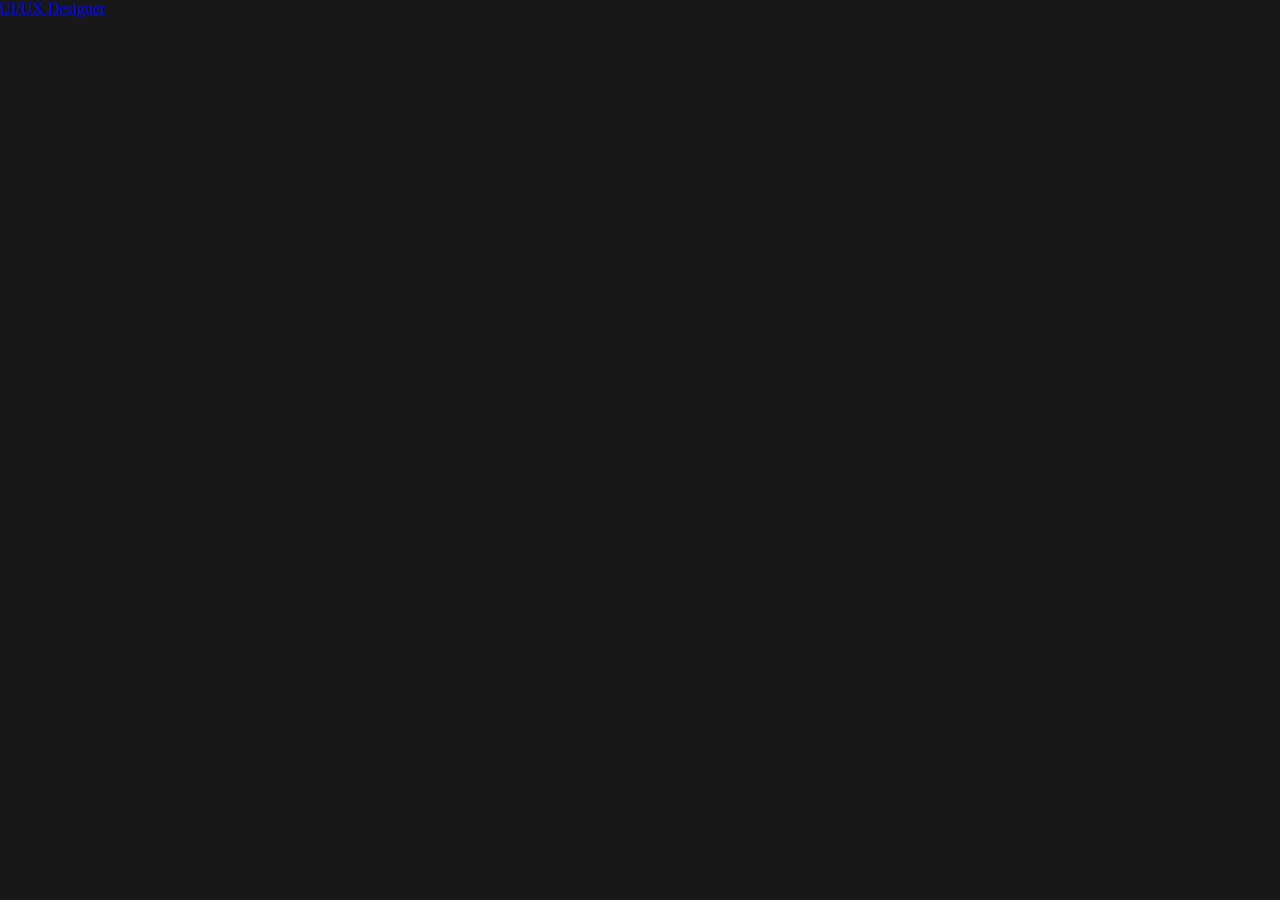
==== buttons.html @ eb804b86 "added typewriter text on click" ====
<!DOCTYPE html>
<html lang="en">

<head>

    <meta charset="UTF-8">
    <meta name="viewport" content="width=device-width, initial-scale=1.0">
    <title>DI Site Exploration</title>

    <link rel="stylesheet" href="./css/styles.min.css">
    </link>

</head>

<body>

    <div>
        <div class="container">
          <ul>
            <li><a href="#"><div aria-hidden="true">UI/UX Designer</div></a></li>
          </ul>
        </div>
      </div>


    <script src="buttons.js"></script>
</body>

</html>
---- css/styles.min.css ----
*{margin:0;padding:0}h1{color:#15A7FB;opacity:0.65;font-family:'fredoka one';font-size:3.5rem}body{min-height:100vh;background-color:#181818}.wrapper{max-width:1280px;margin:0 auto}.top-ribbon{margin:0 0 0 4rem 0}.top-ribbon .logo-main img{max-width:5rem;padding-left:2.3rem}.top-ribbon ul{display:-webkit-box;display:-ms-flexbox;display:flex;list-style:none;font-family:Helvetica, Arial, sans-serif;font-weight:bold;font-size:0.75rem}.top-ribbon ul li{padding:1rem 2.5rem;color:#98D1FF}.top-nav{display:-webkit-box;display:-ms-flexbox;display:flex;-webkit-box-pack:justify;-ms-flex-pack:justify;justify-content:space-between;-webkit-box-align:center;-ms-flex-align:center;align-items:center;margin-top:1rem}.all{display:-webkit-box;display:-ms-flexbox;display:flex;-webkit-box-orient:vertical;-webkit-box-direction:normal;-ms-flex-direction:column;flex-direction:column;-webkit-box-align:center;-ms-flex-align:center;align-items:center;-webkit-box-pack:center;-ms-flex-pack:center;justify-content:center}.flex-contain{display:-webkit-box;display:-ms-flexbox;display:flex;-webkit-box-orient:vertical;-webkit-box-direction:normal;-ms-flex-direction:column;flex-direction:column;-webkit-box-align:center;-ms-flex-align:center;align-items:center;-webkit-box-pack:center;-ms-flex-pack:center;justify-content:center;height:100vh;padding:0 1.5rem}.camera{display:-webkit-box;display:-ms-flexbox;display:flex;-webkit-box-pack:left;-ms-flex-pack:left;justify-content:left;margin:0 1rem 0 2rem}.camera img{max-height:50vh;min-height:200px;max-width:50vw}.content{display:-webkit-box;display:-ms-flexbox;display:flex;margin:0 auto;max-width:400px;-webkit-box-pack:space-evenly;-ms-flex-pack:space-evenly;justify-content:space-evenly}.logo{display:-webkit-box;display:-ms-flexbox;display:flex}.logo img{max-width:10.9rem}.logo-glow{position:relative;background-repeat:no-repeat;transition:1s ease all;-moz-transition:1s ease all;-webkit-transition:1s ease all;-o-transition:1s ease all}.logo-glow img{margin:0 auto}#glow-1,#glow-2{position:absolute;transition:1s ease all;-moz-transition:1s ease all;-webkit-transition:1s ease all;-o-transition:1s ease all}.display-none{z-index:-10;transition:1s ease all;-moz-transition:1s ease all;-webkit-transition:1s ease all;-o-transition:1s ease all}button{-webkit-transition:-webkit-box-shadow 0.6s ease-out;transition:-webkit-box-shadow 0.6s ease-out;transition:box-shadow 0.6s ease-out;transition:box-shadow 0.6s ease-out, -webkit-box-shadow 0.6s ease-out;-moz-transition:box-shadow 0.6s ease-out;padding:1rem 2rem;background-color:#181818;border:0;border-radius:10px;color:lightblue;-webkit-box-shadow:0 0 10px black;box-shadow:0 0 10px black;font-family:Helvetica, Arial, sans-serif}button:hover{cursor:pointer;-webkit-box-shadow:0 0 10px #57befa;box-shadow:0 0 10px #57befa}.plus{text-align:center;width:100%;color:lightblue;margin:1rem 0}@media only screen and (max-width: 500px){.flex-contain{-webkit-box-orient:vertical;-webkit-box-direction:normal;-ms-flex-direction:column;flex-direction:column;margin-bottom:2rem}.camera{margin:0}}.buttons ul{margin:0;padding:0;display:-webkit-box;display:-ms-flexbox;display:flex}.buttons ul li{list-style:none;margin:0 15px}.buttons ul li a{position:relative;padding:1rem 2rem;display:block;text-align:center;text-decoration:none;-webkit-box-shadow:0 0 10px black;box-shadow:0 0 10px black;background:#181818;border-radius:10px;font-size:1rem;color:#57befa;-webkit-transition:1s;transition:1s}.buttons ul li a:hover{color:#57befa;-webkit-box-shadow:0 0 15px #57befa;box-shadow:0 0 15px #57befa;text-shadow:0 0 15px #57befa}.cf3{position:relative;display:-webkit-box;display:-ms-flexbox;display:flex;-webkit-box-align:center;-ms-flex-align:center;align-items:center;-webkit-box-pack:center;-ms-flex-pack:center;justify-content:center}.cf3:hover{cursor:pointer}.cf3 img{position:absolute;-webkit-transition:opacity 0s ease-in-out;transition:opacity 0s ease-in-out}.cf3 img.top:hover{opacity:0}@-webkit-keyframes cf3FadeInOut{0%{opacity:1}45%{opacity:0.55}55%{opacity:0.45}100%{opacity:0}}@keyframes cf3FadeInOut{0%{opacity:1}45%{opacity:0.55}55%{opacity:0.45}100%{opacity:0}}.cf3 img.top{-webkit-animation-name:cf3FadeInOut;animation-name:cf3FadeInOut;-webkit-animation-timing-function:ease-in-out;animation-timing-function:ease-in-out;-webkit-animation-iteration-count:infinite;animation-iteration-count:infinite;-webkit-animation-duration:3s;animation-duration:3s;-webkit-animation-direction:alternate;animation-direction:alternate}.flex-columns{background-color:chartreuse;display:-webkit-box;display:-ms-flexbox;display:flex;-webkit-box-orient:vertical;-webkit-box-direction:normal;-ms-flex-direction:column;flex-direction:column}.typing-display{width:70%;text-align:left;margin:6rem auto 0 auto}@media only screen and (max-width: 700px){.typing-display{margin-top:8rem;width:100%}*{font-size:75%}}
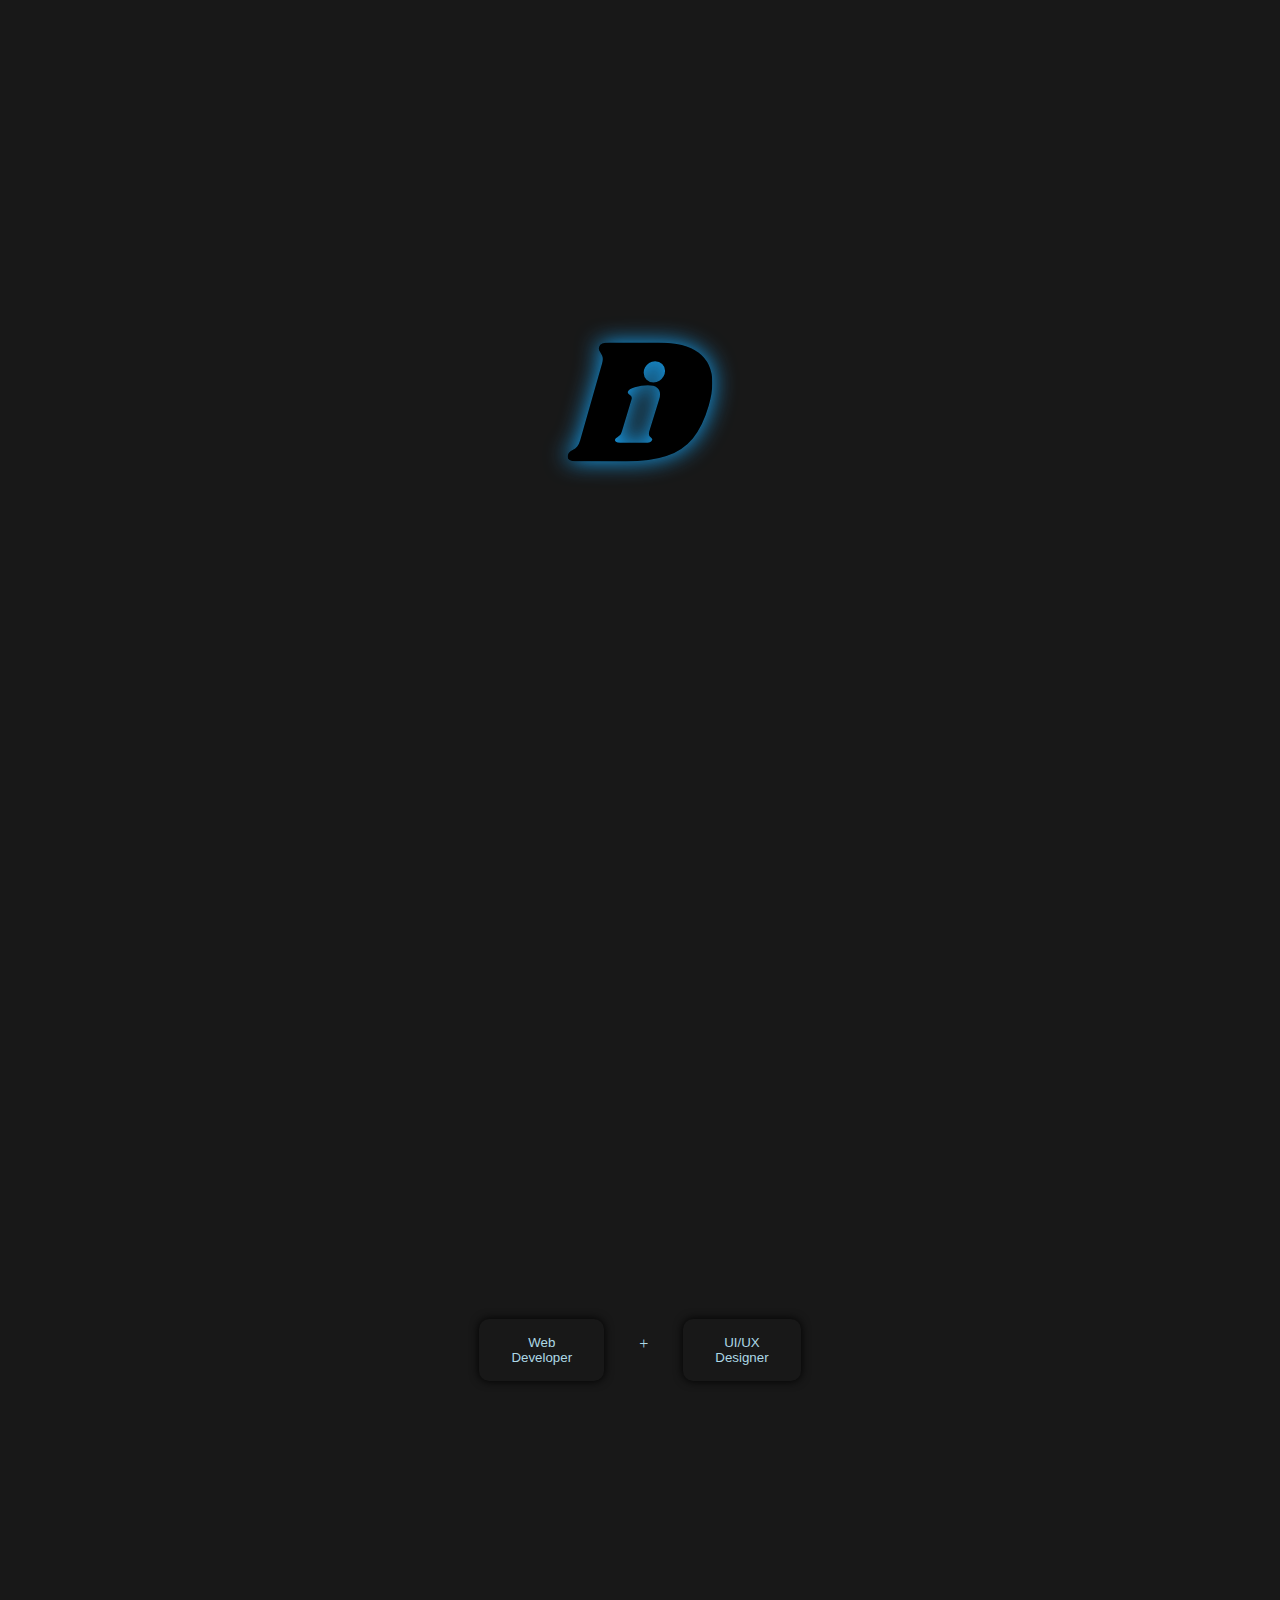
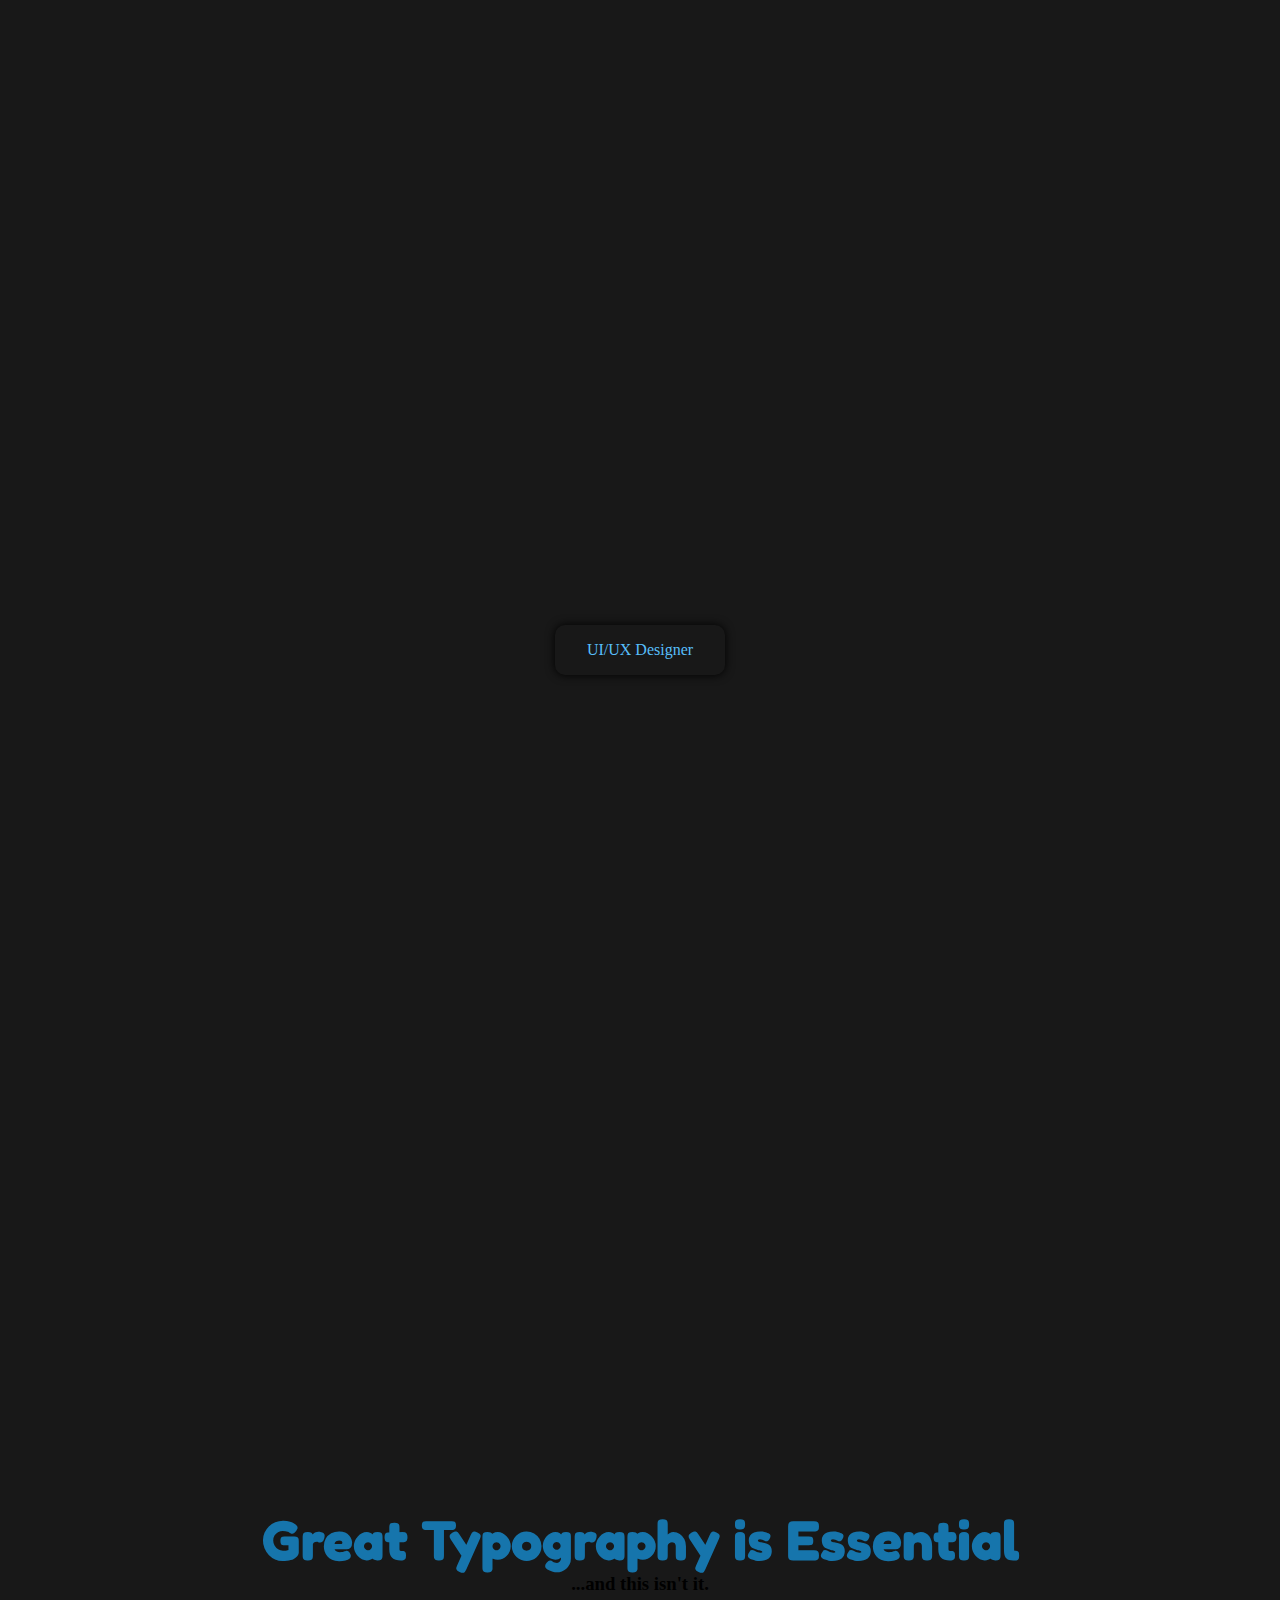
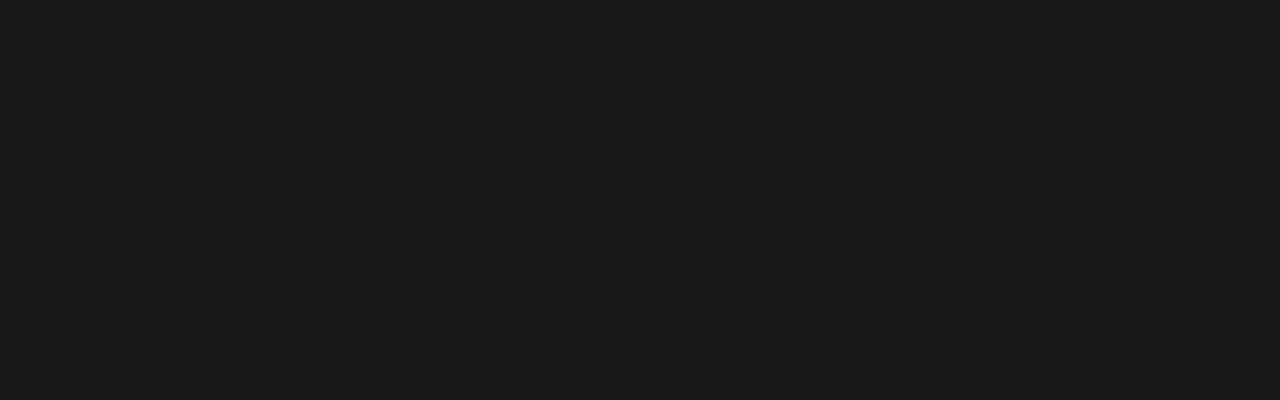
==== commit 7f3eb517: "simplified index page. added buttons to buttons.html" ====
--- a/buttons.html
+++ b/buttons.html
@@ -3,27 +3,59 @@
 
 <head>
 
-    <meta charset="UTF-8">
-    <meta name="viewport" content="width=device-width, initial-scale=1.0">
-    <title>DI Site Exploration</title>
+  <meta charset="UTF-8">
+  <meta name="viewport" content="width=device-width, initial-scale=1.0">
+  <title>DI Site Exploration</title>
 
-    <link rel="stylesheet" href="./css/styles.min.css">
-    </link>
+  <link rel="stylesheet" href="./css/styles.min.css">
+  <link href="https://fonts.googleapis.com/css2?family=Fredoka+One&display=swap" rel="stylesheet">
+  </link>
 
 </head>
 
 <body>
 
-    <div>
-        <div class="container">
-          <ul>
-            <li><a href="#"><div aria-hidden="true">UI/UX Designer</div></a></li>
-          </ul>
-        </div>
-      </div>
+  <div class="flex-contain">
 
 
-    <script src="buttons.js"></script>
+    <!-- <div class="flex-columns"> -->
+    <div id="click-typing" class="cf3">
+      <img class="bottom" src="./images/di-logo-6.svg" />
+      <img class="top" src="./images/di-logo-6-glow.svg" />
+    </div>
+
+
+    <!-- <button id="btn">Click me</button> -->
+    <div class="typing-display">
+      <h1 id="typing-display"></h1>
+    </div>
+  </div>
+  </div>
+
+  <div class="flex-contain">
+    <div class="content">
+      <button>Web Developer</button>
+      <div class="plus">+</div>
+      <button>UI/UX Designer</button>
+    </div>
+  </div>
+
+  <div class="flex-contain">
+    <div class="buttons">
+      <ul>
+        <li><a href="#">
+            <div aria-hidden="true">UI/UX Designer</div>
+          </a></li>
+      </ul>
+    </div>
+  </div>
+
+  <div class="flex-contain">
+    <h1>Great Typography is Essential</h1>
+    <h3>...and this isn't it.</h3>
+  </div>
+
+  <script src="main.js"></script>
 </body>
 
 </html>